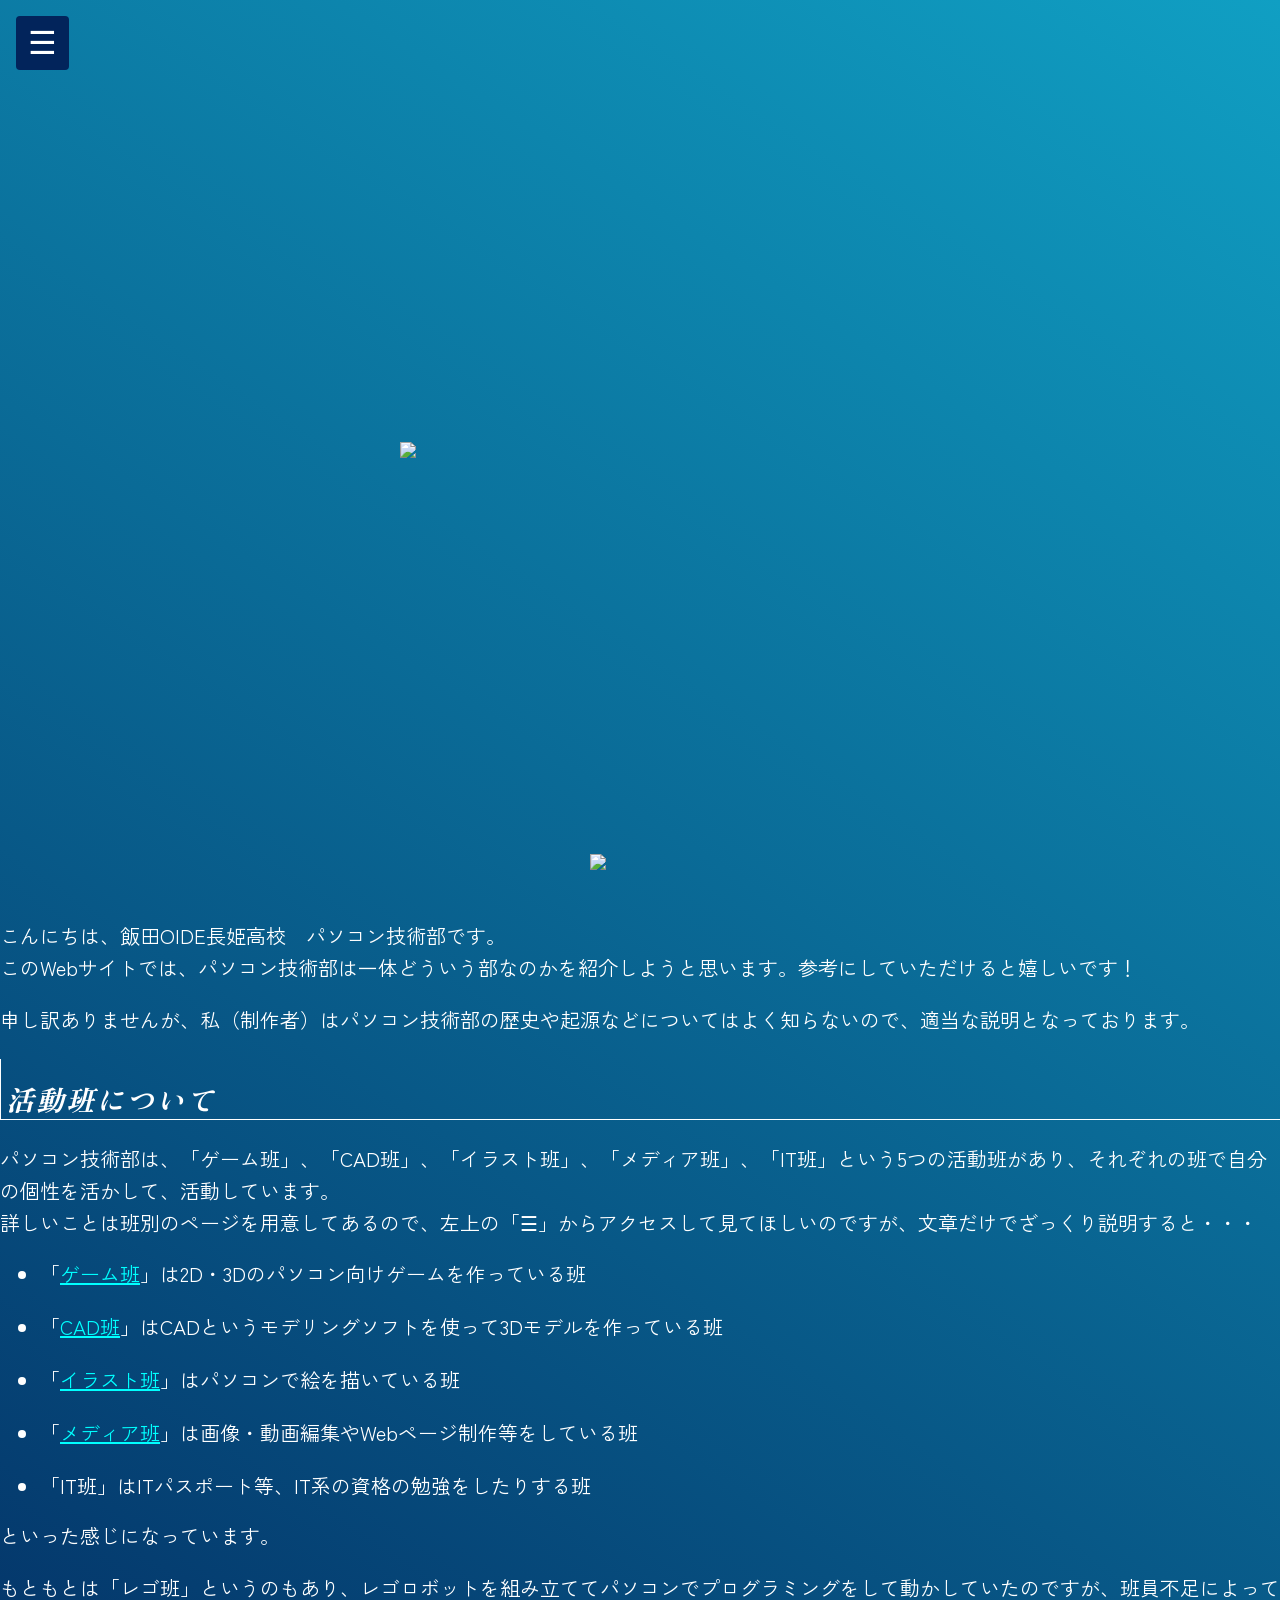
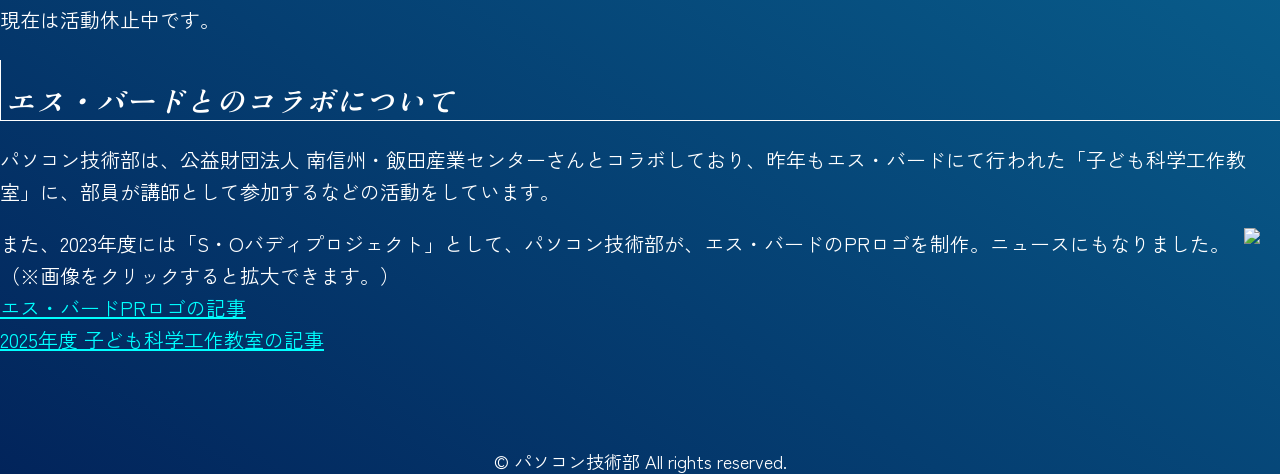
==== index.html @ f40a510d "Update index.html" ====
<!DOCTYPE html>


<head>
  <meta charset="UTF-8">
  <title>パソコン技術部</title>
  <link rel="stylesheet" href="./style.css">
  <meta name="viewport" content="width=device-width, initial-scale=1">
  <!--検索エンジン拒否コード-->
  <meta name="robots" content="noindex">

  <!--Google Fontsの呼び出し-->
<link rel="preconnect" href="https://fonts.googleapis.com">
<link rel="preconnect" href="https://fonts.gstatic.com" crossorigin>
<link href="https://fonts.googleapis.com/css2?family=BIZ+UDPGothic:wght@400;700&family=Noto+Sans+JP:wght@100..900&family=Zen+Kaku+Gothic+New:wght@300;400;500;700;900&family=Zen+Old+Mincho:wght@400;500;600;700;900&display=swap" rel="stylesheet">
</head>

<body>
<header class="header">
  <img src="パソ技マキナスロゴ白.png" class="pcteclogomkns">

  <div class="scroll-area">

    <img src="Webサイト用スクロールしろやぼけ画像.png" class="scrollimg">
  </div>
</header>


<button id="menu_button" class="menu_button">☰</button>
    <nav id="side_menu" class="side_menu">
    <ul>
      <li><a href="index.html">トップページ</a></li>
      <li><a href="game squad.html">ゲーム班</a></li>
      <li><a href="illust squad.html">イラスト班</a></li>
      <li><a href="3d_cad squad.html">CAD班</a></li>
      <li><a href="media squad.html">メディア班</a></li>
    </ul>
  </nav>
  
<div class="wrapper">
  
  <p>
    こんにちは、飯田OIDE長姫高校　パソコン技術部です。
    <br>
    このWebサイトでは、パソコン技術部は一体どういう部なのかを紹介しようと思います。参考にしていただけると嬉しいです！
  </p>

  <p>
    申し訳ありませんが、私（制作者）はパソコン技術部の歴史や起源などについてはよく知らないので、適当な説明となっております。
  </p>

  <h2>活動班について</h2>
  <p>
    パソコン技術部は、「ゲーム班」、「CAD班」、「イラスト班」、「メディア班」、「IT班」という5つの活動班があり、それぞれの班で自分の個性を活かして、活動しています。
  <br>
  
    詳しいことは班別のページを用意してあるので、左上の「☰」からアクセスして見てほしいのですが、文章だけでざっくり説明すると・・・
  </p>
  
    <ul>
    <li>「<a href="game squad.html">ゲーム班</a>」は2D・3Dのパソコン向けゲームを作っている班</li>
    <br>
    <li>「<a href="3d_cad squad.html">CAD班</a>」はCADというモデリングソフトを使って3Dモデルを作っている班</li>
    <br>
    <li>「<a href="illust squad.html">イラスト班</a>」はパソコンで絵を描いている班</li>
    <br>
    <li>「<a href="media squad.html">メディア班</a>」は画像・動画編集やWebページ制作等をしている班</li>
    <br>
    <li>「IT班」はITパスポート等、IT系の資格の勉強をしたりする班</li>
    </ul>
  
    <p>といった感じになっています。</p>
  
  <p>もともとは「レゴ班」というのもあり、レゴロボットを組み立ててパソコンでプログラミングをして動かしていたのですが、班員不足によって現在は活動休止中です。</p>

  <h2>エス・バードとのコラボについて</h2>
  <p>
    パソコン技術部は、公益財団法人 南信州・飯田産業センターさんとコラボしており、昨年もエス・バードにて行われた「子ども科学工作教室」に、部員が講師として参加するなどの活動をしています。
  </p>

  <p>
    <img src="so logo.png" class="sologo">
    また、2023年度には「S・Oバディプロジェクト」として、パソコン技術部が、エス・バードのPRロゴを制作。ニュースにもなりました。（※画像をクリックすると拡大できます。）
    <br>
    <a href="https://minamishinshu.jp/2024/03/26/359956/" target="_blank">エス・バードPRロゴの記事</a>
    <br>
    <a href="https://iida.keizai.biz/headline/1469/#" target="_blank">2025年度 子ども科学工作教室の記事</a>
  </p>
<br>
<br>
<br>
  
<div id="kakudai" class="kakudai">
      <span class="close">&times;</span>
      <img class="kakudai-content" id="kakudai-img">
    </div>
  <footer class="footer"><center>&copy; パソコン技術部 All rights reserved.</center></footer>
  <script src="script.js"></script>
</div>  
</body>
</html>
---- style.css ----
@charset "UTF-8";
  
  /* 基本設定 */
html {
	font-family: sans-serif;
}

html * {
	box-sizing: border-box;
}

/* ※注：このCSSは、トップページ(index.html)用です。班別のページ用は、"hey!.css"です。間違えないように気を付けてください。 */


/*Google Fontsのフォント指定（Zen Kaku Gothic New, BIZ UDPGothic, Zen Old Mincho）*/
.zen-kaku-gothic-new-light {
  font-family: "Zen Kaku Gothic New", sans-serif;
  font-weight: 300;
  font-style: normal;
}

.zen-kaku-gothic-new-regular {
  font-family: "Zen Kaku Gothic New", sans-serif;
  font-weight: 400;
  font-style: normal;
}

.zen-kaku-gothic-new-medium {
  font-family: "Zen Kaku Gothic New", sans-serif;
  font-weight: 500;
  font-style: normal;
}

.zen-kaku-gothic-new-bold {
  font-family: "Zen Kaku Gothic New", sans-serif;
  font-weight: 700;
  font-style: normal;
}

.zen-kaku-gothic-new-black {
  font-family: "Zen Kaku Gothic New", sans-serif;
  font-weight: 900;
  font-style: normal;
}

.biz-udpgothic-regular {
  font-family: "BIZ UDPGothic", sans-serif;
  font-weight: 400;
  font-style: normal;
}

.biz-udpgothic-bold {
  font-family: "BIZ UDPGothic", sans-serif;
  font-weight: 700;
  font-style: normal;
}


.noto-sans-jp-<uniquifier> {
  font-family: "Noto Sans JP", sans-serif;
  font-optical-sizing: auto;
  font-weight: <weight>;
  font-style: normal;
}

.zen-old-mincho-regular {
  font-family: "Zen Old Mincho", serif;
  font-weight: 400;
  font-style: normal;
}

.zen-old-mincho-medium {
  font-family: "Zen Old Mincho", serif;
  font-weight: 500;
  font-style: normal;
}

.zen-old-mincho-semibold {
  font-family: "Zen Old Mincho", serif;
  font-weight: 600;
  font-style: normal;
}

.zen-old-mincho-bold {
  font-family: "Zen Old Mincho", serif;
  font-weight: 700;
  font-style: normal;
}

.zen-old-mincho-black {
  font-family: "Zen Old Mincho", serif;
  font-weight: 900;
  font-style: normal;
}
/* ここまでがフォントの呼び出しコード */


/*ここからが本番*/

body {
  font-family: "Zen Kaku Gothic New", "Yu Gothic", "Noto Sans JP", "Hiragino Kaku Gothic ProN", "Hiragino Sans", "Meiryo", sans-serif; 
  
	margin:  0 0 0 0;
	color: #fff;
  background: linear-gradient(33deg, #02245b, #109fc3);
}

/* ページ左上の「☰」の設定 */
.menu_button {
  position: fixed;
  top: 16px;
  left: 16px;
  z-index: 1001;
  background-color: #02245b;
  color: #fff;
  font-family: sans-serif;
  font-size: 32px;
  border: none;
  padding: 8px 12px;
  cursor: pointer;
  border-radius: 4px;
}
.menu_button:hover{
	background-color: #999;
}

/* ☰をクリックして展開するメニューの表示項目的な（？） */
.side_menu{
  position: fixed;
  top: 0;
  left: -250px; /* 非表示 */
  width: 250px;
  height: 100%;
  background-color: #02245b;
  color: white;
  transition: left 0.3s ease;
  z-index: 1000;
  padding: 60px 16px 16px;
}

/* この辺はいじる必要ないんじゃない？ */
.side_menu ul {
  list-style: none;
  padding-left: 20px;
  margin: 0;
}

.side_menu li {
  margin: 50px 0;
}

.side_menu a {
  color: white;
  text-decoration: none;
  font-family: "Zen Kaku Gothic New";
  font-weight: 500;		/* フォントの太さ指定　ここでは500なのでMedium */
  font-size: 20px;
  transition: background-color 0.3s ease, color 0.3s ease; /* ホバーした時のアニメーション！アニメーションって...ンフーンフフフフフ */
}

.side_menu a:hover {
  color: #000;
  background-color: #fff;
  font-family: "Zen Kaku Gothic New";
  font-weight: 900;		/* フォントの太さ指定　ここでは900なのでBlack*/
  font-size: 22px;
}

.side_menu.open {
  left: 0;
}

/* ヘッダー「パソコン技術部」の部分（電気電子工学科のWebサイトをパクったとこ） */
.header {
  width: 100vw;
  height: 100svh; /* ← 100vhより安全（AI曰く） */  
  color: white;
  display: flex;
  flex-direction: column;
  justify-content: center; /* 縦中央 */
  align-items: center;     /* 横中央 */
  padding: 0;
  text-align: center;
  position: relative;
}

/* ヘッダー内の画像「パソコン技術部」の部分（フォントはマキナス4Square） */
.pcteclogomkns{
  width: min(480px, 80vw); 
  height: auto;
  margin: 0;
}


.scrollimg{
	width: 100px;
}

.scroll-area {
  position: absolute;
  bottom: 30px;
  display: flex;
  flex-direction: column;
  align-items: center;
}

/* ハイパーリンク */
a {
	font-family: "Zen Kaku Gothic New";
	color: #00ffff;
}
/* マウスでホバーしてるとき */
a:hover {
	color: #00ff66;
}
/* リンク踏んだ後 */
a:visited {
	color #00ff00;
}

p,h1,h2,h3,h4,h5,h6 {
	margin-top: 10;
}
  
p {
  line-height: 1.6;
  font-size: 20px;
  font-family: "Zen Kaku Gothic New";
  font-style: normal;
}

li {
  font-family: "Zen Kaku Gothic New";		/* 活動班についてのリストのやつ */
  font-size: 20px;
}

h6{
    font-family: "Zen Kaku Gothic New";
    font-size: 24px;
    font-weight: bold;
    letter-spacing: 2px;
    border-left: #fff solid 5px;
    padding-left: 5px;
}


h2{
    font-family: "Zen Old Mincho";
    font-size: 28px;
    font-weight: 900;
	font-style: italic;
    letter-spacing: 2px;
    border-left: #fff solid 1px;
	border-bottom: #fff solid 1px;
    padding-left: 5px;
	padding-top: 20px;
}

h1{
  font-size: 30px;
  color: #fff;
  font-weight: bold;
  margin-left: 0;
  
  padding-left: 10px;
  
  user-select: none;
}

footer{
  font-size: 18px;
  font-family: "Zen Kaku Gothic New";
}

.sologo{
  float: right;
  max-width: 20%;
	height: auto;
	padding: 0 1em 1em 0;		/* 文字と画像との余白 */
  display: flex;
}

.kakudai{
  display: none;
  position: fixed;
  z-index: 2000; /* サイドメニューより上に表示 */
  left: 0;
  top: 0;
  width: 100%;
  height: 100%;
  background-color: rgba(0, 0, 0, 0.8);
  justify-content: center;
  align-items: center;
}

.kakudai-content{
  display: block;
  margin: auto;
  max-width: 90%;
  max-height: 80vh;
  border-radius: 10px;
  box-shadow: 0 0 10px #fff;
}

.kakudai.open{
  display: flex;
}

.close {
  position: absolute;
  top: 30px;
  right: 50px;
  color: #fff;
  font-size: 40px;
  font-weight: bold;
  cursor: pointer;
}

.container {
  max-width: 1200px;
  margin: 0 auto;
  padding: 16px;
}

.flex-box {
  display: flex;
  flex-wrap: wrap;
  gap: 16px;
}
.wrapper {
	margin:	0 auto 0 auto;		/* 余白（変えなくてよい） */
	max-width: 1300px;		/* 最大表示幅（変えなくてよい） */
}


@media (max-width: 600px) {
  
  h2 {
	  font-size: 20px
  }

  /* 本文の文字も少し詰める */
  p {
    font-size: 16px;            /* 文字サイズ小さめ */
    line-height: 1.4;           /* 行間を狭める */
    letter-spacing: 0;          /* 文字間は標準に */
  }

  li {
	font-size: 16px;
  }
	
  /* 画像（横並び → 縦並び） */
  .flex-box {
    flex-direction: column;     /* 縦並び */
    gap: 8px;                   /* 余白を小さく */
  }
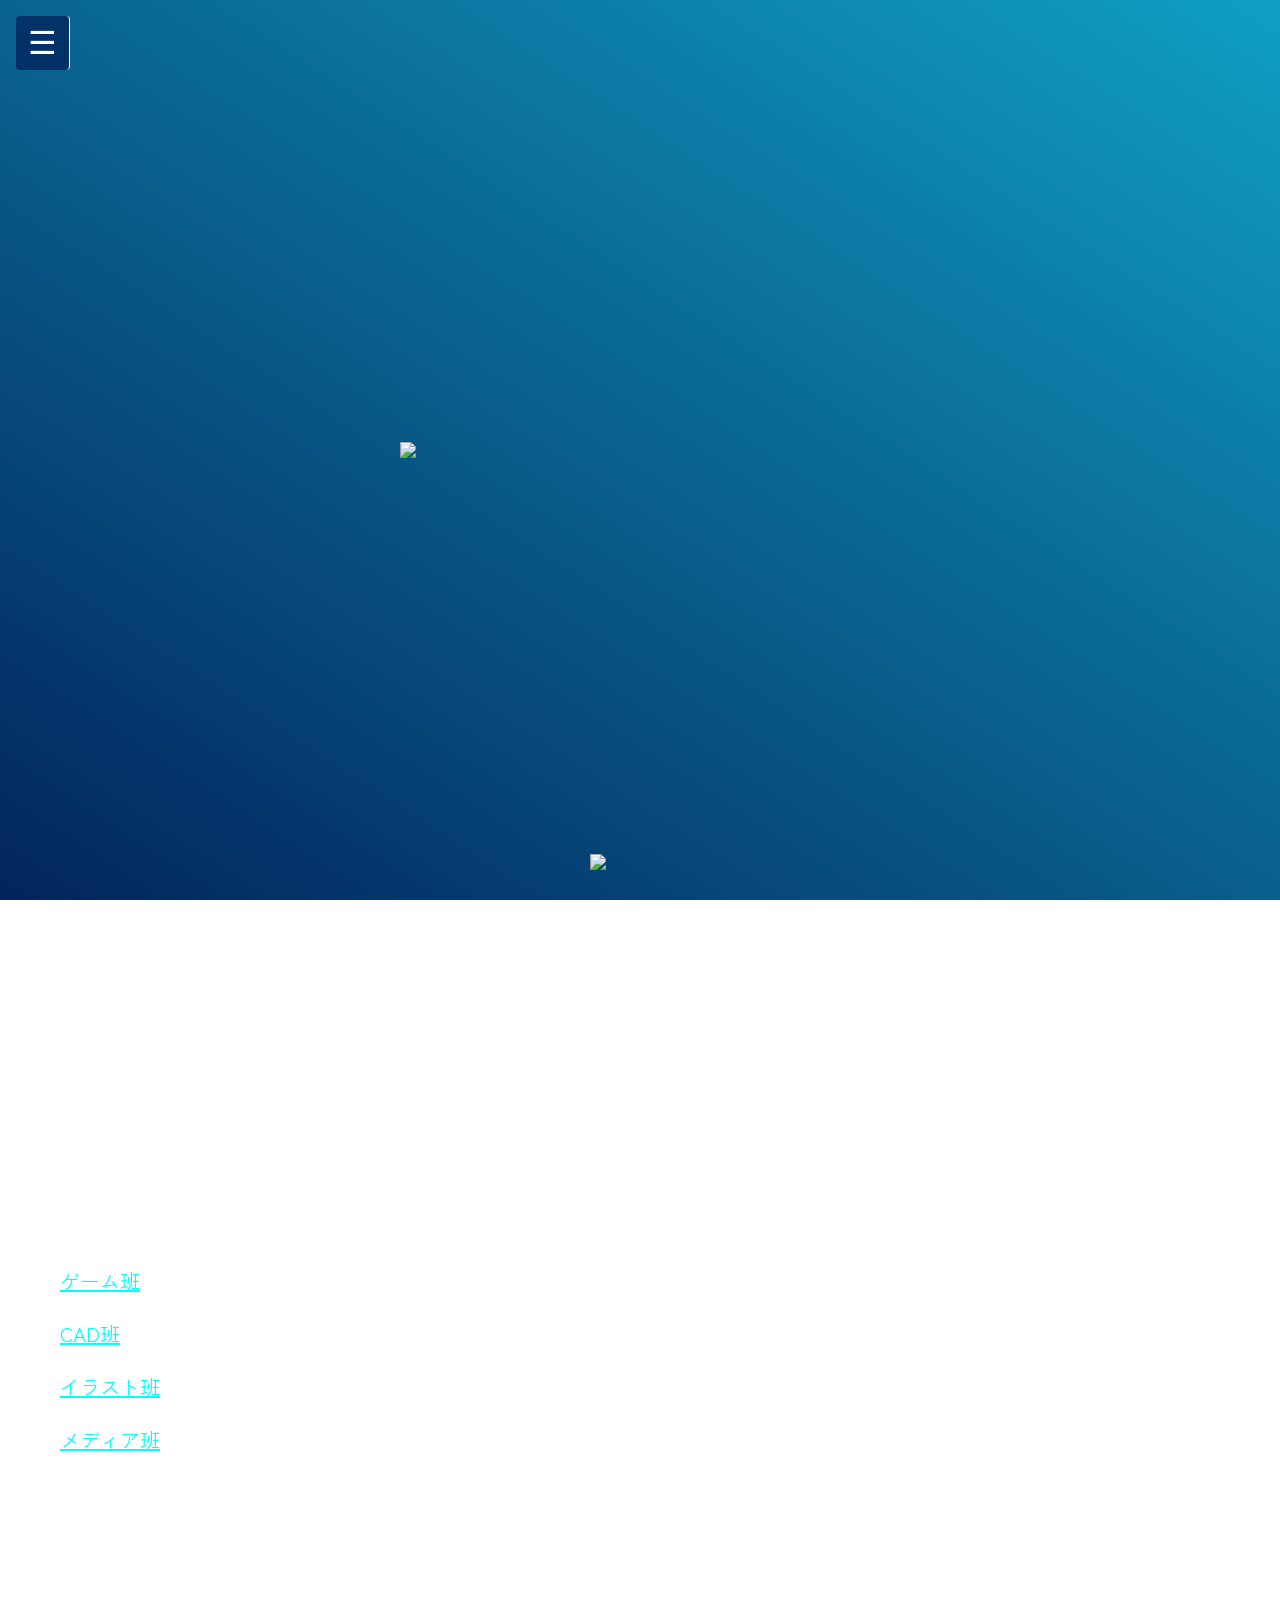
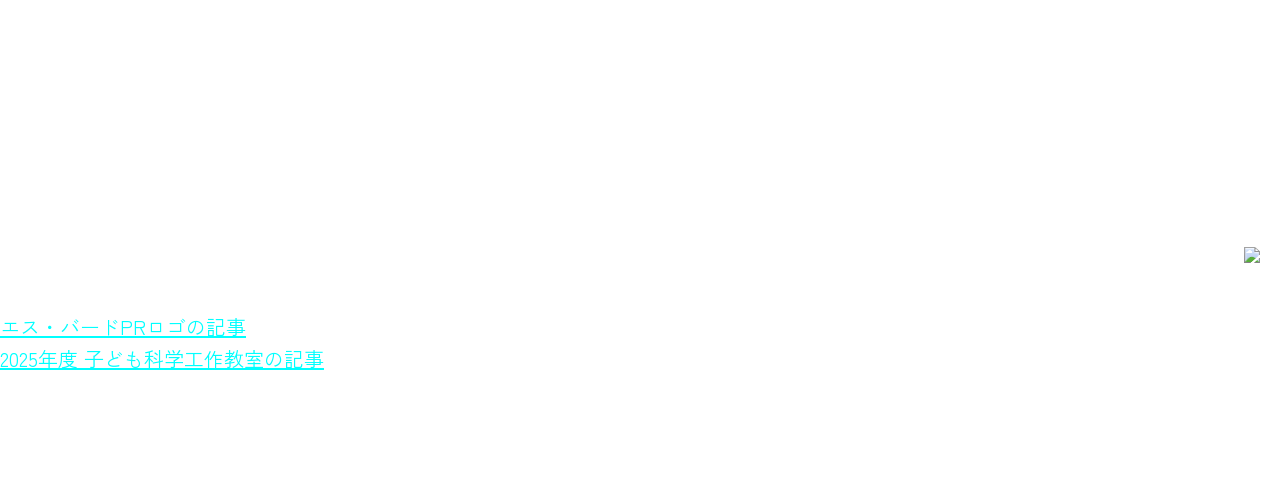
==== commit 385a87ab: "Update index.html" ====
--- a/index.html
+++ b/index.html
@@ -30,10 +30,10 @@
     <nav id="side_menu" class="side_menu">
     <ul>
       <li><a href="index.html">トップページ</a></li>
-      <li><a href="game squad.html">ゲーム班</a></li>
-      <li><a href="illust squad.html">イラスト班</a></li>
-      <li><a href="3d_cad squad.html">CAD班</a></li>
-      <li><a href="media squad.html">メディア班</a></li>
+      <li><a href="game.html">ゲーム班</a></li>
+      <li><a href="illust.html">イラスト班</a></li>
+      <li><a href="cad.html">CAD班</a></li>
+      <li><a href="media.html">メディア班</a></li>
     </ul>
   </nav>
   
--- a/style.css
+++ b/style.css
@@ -1,8 +1,9 @@
 @charset "UTF-8";
-  
-  /* 基本設定 */
+
+/* 基本設定 */
 html {
 	font-family: sans-serif;
+	height: 100%;
 }
 
 html * {
@@ -55,14 +56,6 @@
   font-style: normal;
 }
 
-
-.noto-sans-jp-<uniquifier> {
-  font-family: "Noto Sans JP", sans-serif;
-  font-optical-sizing: auto;
-  font-weight: <weight>;
-  font-style: normal;
-}
-
 .zen-old-mincho-regular {
   font-family: "Zen Old Mincho", serif;
   font-weight: 400;
@@ -98,11 +91,19 @@
 /*ここからが本番*/
 
 body {
-  font-family: "Zen Kaku Gothic New", "Yu Gothic", "Noto Sans JP", "Hiragino Kaku Gothic ProN", "Hiragino Sans", "Meiryo", sans-serif; 
-  
+	font-family: "Zen Kaku Gothic New", "Yu Gothic", "Noto Sans JP", "Hiragino Kaku Gothic ProN", "Hiragino Sans", "Meiryo", sans-serif; 
 	margin:  0 0 0 0;
 	color: #fff;
-  background: linear-gradient(33deg, #02245b, #109fc3);
+	background: linear-gradient(33deg, #02245b, #109fc3);
+	min-height: 100vh;
+	background-attachment: fixed;
+}
+
+
+/* ページ内の文字をマウスで選択したときの色を変える */
+::selection {
+  background-color: #e6ff00;
+  color: #02245b; 
 }
 
 /* ページ左上の「☰」の設定 */
@@ -111,7 +112,7 @@
   top: 16px;
   left: 16px;
   z-index: 1001;
-  background-color: #02245b;
+  background-color: #02245bc4;
   color: #fff;
   font-family: sans-serif;
   font-size: 32px;
@@ -119,6 +120,7 @@
   padding: 8px 12px;
   cursor: pointer;
   border-radius: 4px;
+  border-right: #fff solid 1px;
 }
 .menu_button:hover{
 	background-color: #999;
@@ -131,11 +133,12 @@
   left: -250px; /* 非表示 */
   width: 250px;
   height: 100%;
-  background-color: #02245b;
+  background-color: #02245bc4;
   color: white;
   transition: left 0.3s ease;
   z-index: 1000;
   padding: 60px 16px 16px;
+  border-right: #fff solid 1px;
 }
 
 /* この辺はいじる必要ないんじゃない？ */
@@ -215,11 +218,11 @@
 }
 /* リンク踏んだ後 */
 a:visited {
-	color #00ff00;
+	color: #00ff00;
 }
 
 p,h1,h2,h3,h4,h5,h6 {
-	margin-top: 10;
+	margin-top: 10px;
 }
   
 p {
@@ -234,26 +237,15 @@
   font-size: 20px;
 }
 
-h6{
+/* 「活動班について」と、「エス・バードとのコラボについて」のところ */
+h2{
     font-family: "Zen Kaku Gothic New";
-    font-size: 24px;
-    font-weight: bold;
-    letter-spacing: 2px;
-    border-left: #fff solid 5px;
-    padding-left: 5px;
-}
-
-
-h2{
-    font-family: "Zen Old Mincho";
     font-size: 28px;
-    font-weight: 900;
-	font-style: italic;
-    letter-spacing: 2px;
+    font-weight: 100;
     border-left: #fff solid 1px;
 	border-bottom: #fff solid 1px;
     padding-left: 5px;
-	padding-top: 20px;
+	padding-top: 40px;
 }
 
 h1{
@@ -261,9 +253,7 @@
   color: #fff;
   font-weight: bold;
   margin-left: 0;
-  
   padding-left: 10px;
-  
   user-select: none;
 }
 
@@ -332,11 +322,15 @@
 	max-width: 1300px;		/* 最大表示幅（変えなくてよい） */
 }
 
+/* h1～h6の基本フォント。ZenOldMinchoが表示できない場合は、Yu MinchoやHiragino Minchoなどから表示できるフォントに置き換える。*/
+h1, h2, h3, h4, h5, h6 {
+  font-family: "Zen Kaku Gothic New", "Yu Gothic", "Noto Sans JP", "Hiragino Kaku Gothic ProN", "Hiragino Sans", "Meiryo", sans-serif; 
+}
 
 @media (max-width: 600px) {
   
   h2 {
-	  font-size: 20px
+	  font-size: 20px;
   }
 
   /* 本文の文字も少し詰める */
@@ -355,3 +349,14 @@
     flex-direction: column;     /* 縦並び */
     gap: 8px;                   /* 余白を小さく */
   }
+
+  /* .sologoもスマホ幅では回り込み解除 */
+  .sologo {
+    max-width: 100%;
+    float: none;
+    display: block;
+    margin: 0 auto;
+    padding: 0 0 1em 0;
+  }
+
+}
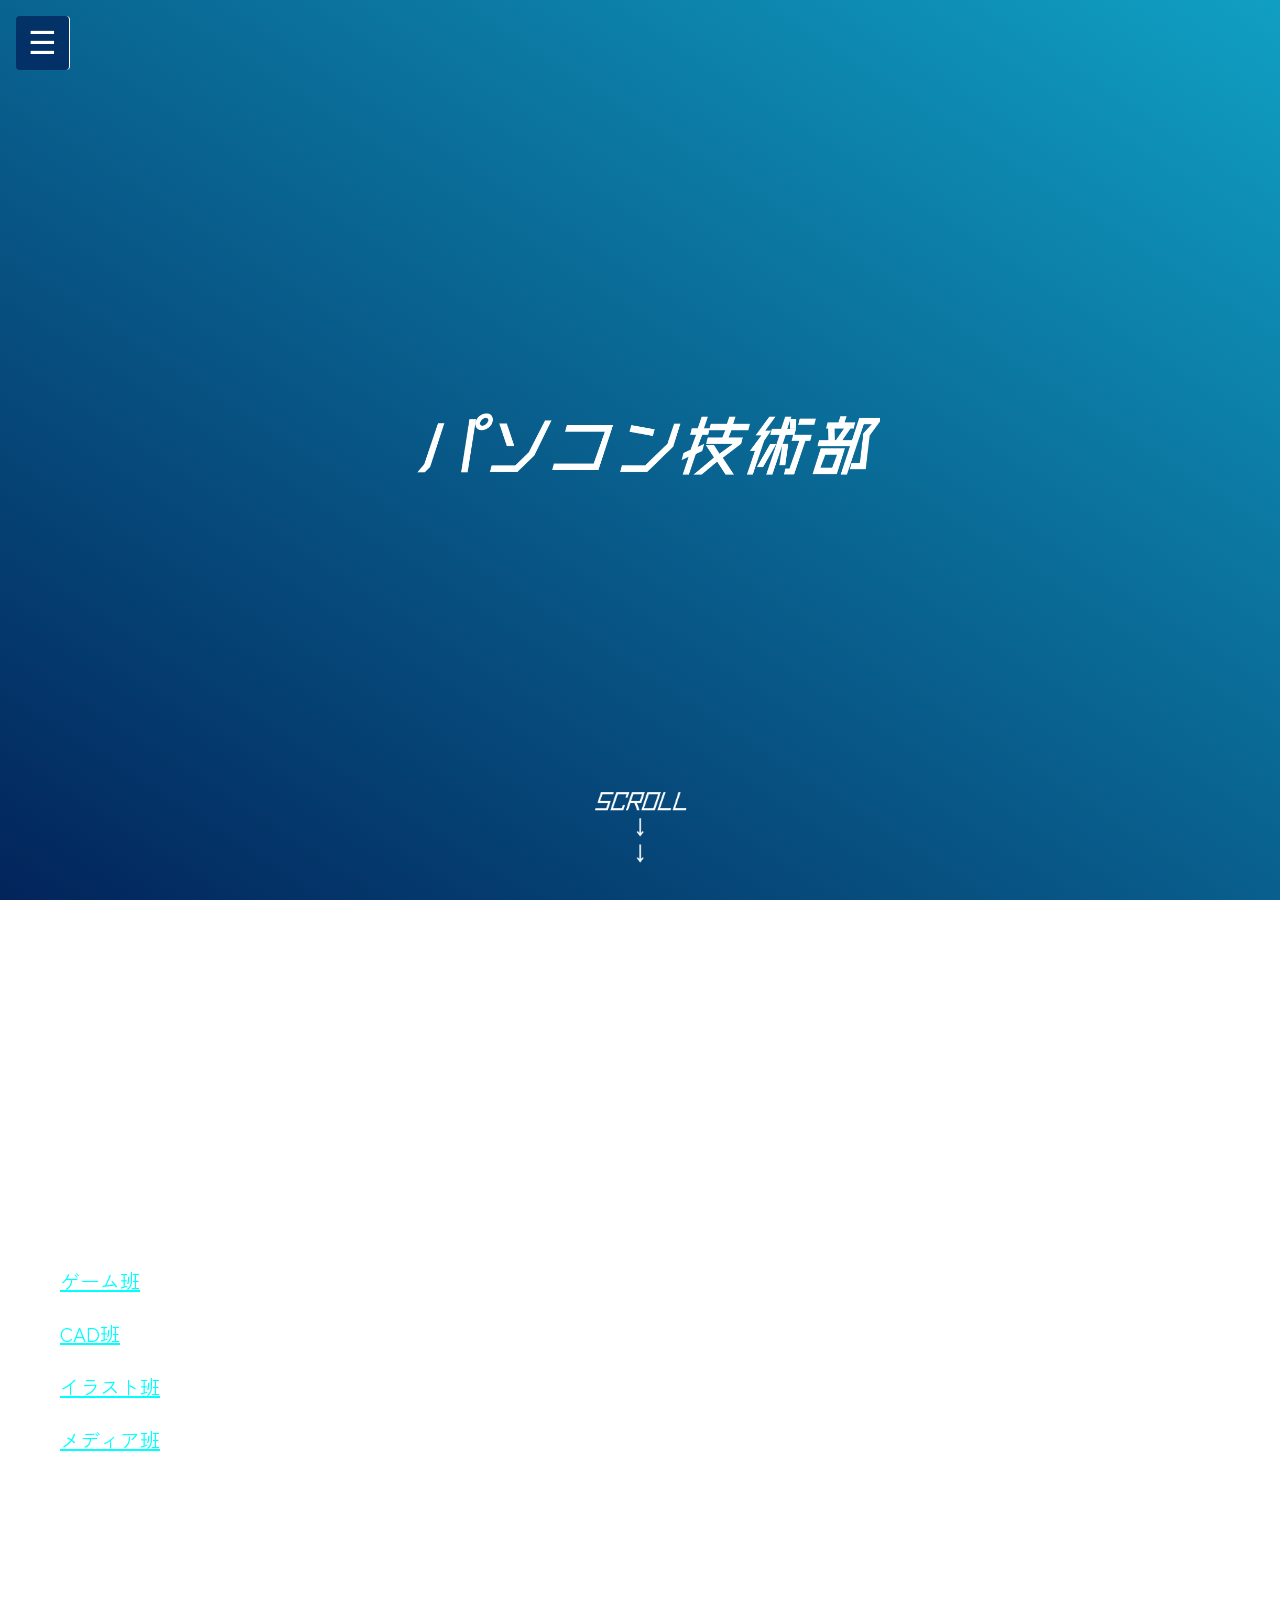
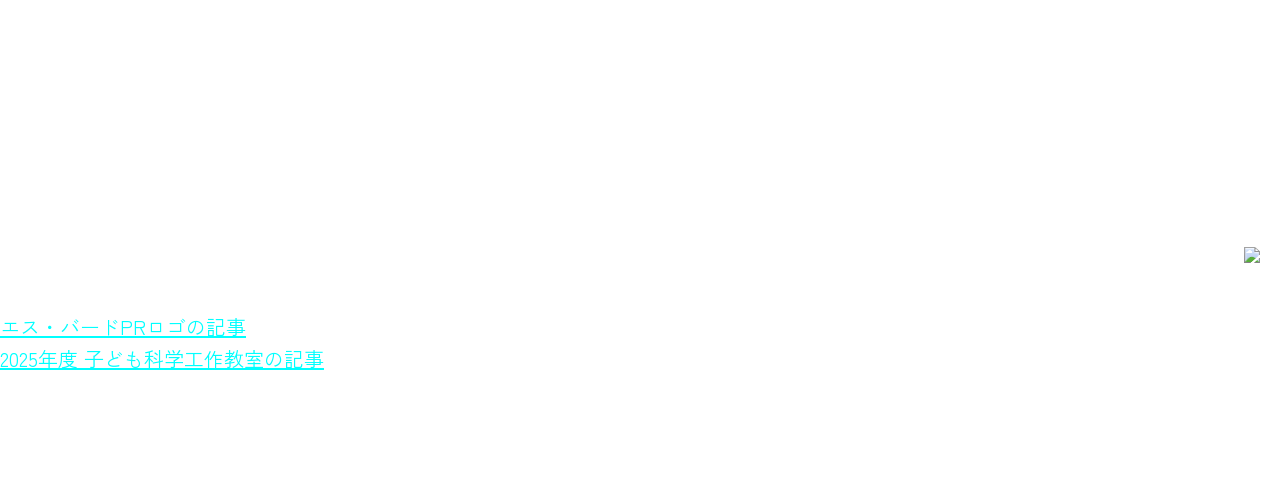
==== commit 85aac41f: "Update image paths in index.html" ====
--- a/index.html
+++ b/index.html
@@ -17,11 +17,11 @@
 
 <body>
 <header class="header">
-  <img src="パソ技マキナスロゴ白.png" class="pcteclogomkns">
+  <img src="images/パソ技マキナスロゴ白.png" class="pcteclogomkns">
 
   <div class="scroll-area">
 
-    <img src="Webサイト用スクロールしろやぼけ画像.png" class="scrollimg">
+    <img src="images/Webサイト用スクロールしろやぼけ画像.png" class="scrollimg">
   </div>
 </header>
 
@@ -79,7 +79,7 @@
   </p>
 
   <p>
-    <img src="so logo.png" class="sologo">
+    <img src="images/so logo.png" class="sologo">
     また、2023年度には「S・Oバディプロジェクト」として、パソコン技術部が、エス・バードのPRロゴを制作。ニュースにもなりました。（※画像をクリックすると拡大できます。）
     <br>
     <a href="https://minamishinshu.jp/2024/03/26/359956/" target="_blank">エス・バードPRロゴの記事</a>
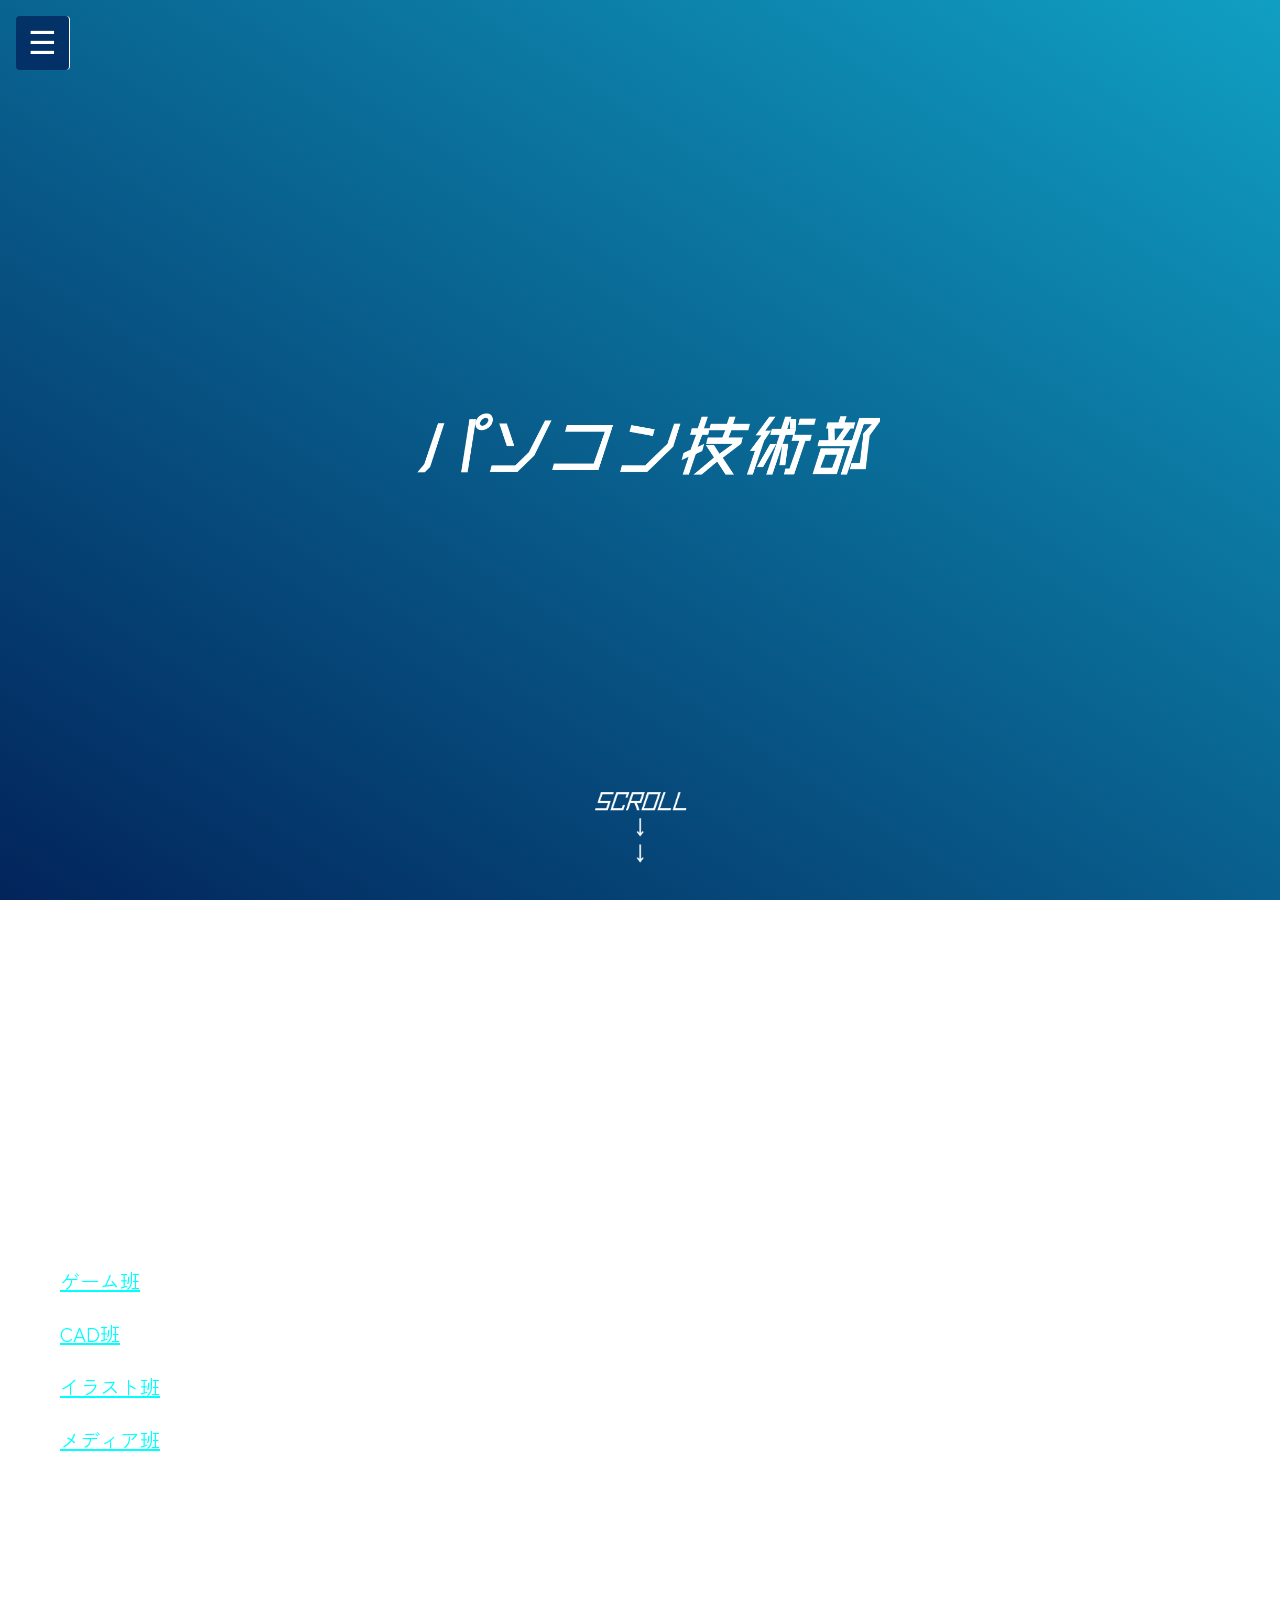
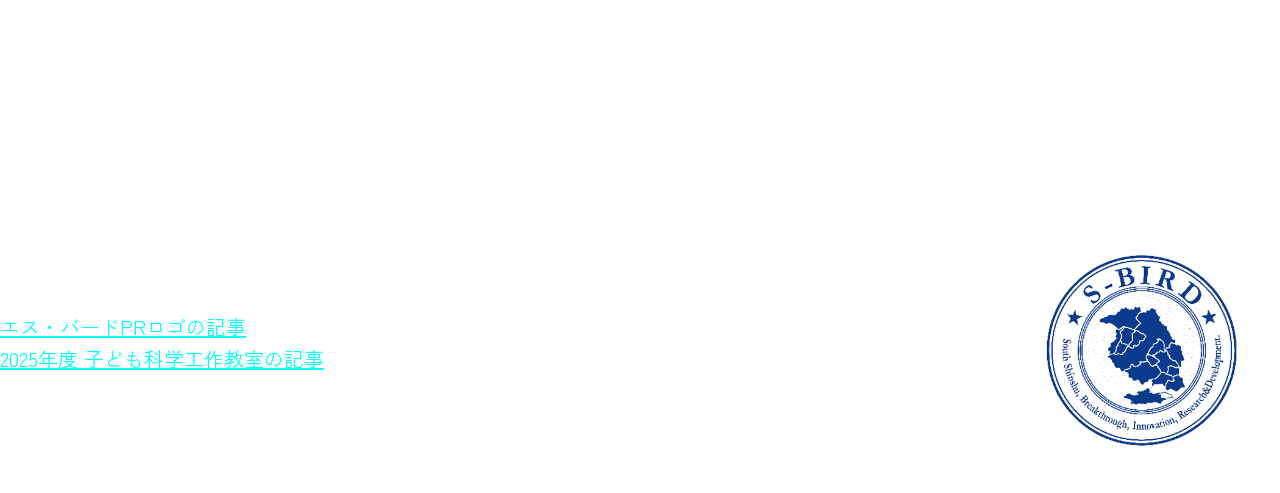
==== commit efc99a89: "Fix broken links and image source in index.html" ====
--- a/index.html
+++ b/index.html
@@ -58,13 +58,13 @@
   </p>
   
     <ul>
-    <li>「<a href="game squad.html">ゲーム班</a>」は2D・3Dのパソコン向けゲームを作っている班</li>
+    <li>「<a href="game.html">ゲーム班</a>」は2D・3Dのパソコン向けゲームを作っている班</li>
     <br>
-    <li>「<a href="3d_cad squad.html">CAD班</a>」はCADというモデリングソフトを使って3Dモデルを作っている班</li>
+    <li>「<a href="cad.html">CAD班</a>」はCADというモデリングソフトを使って3Dモデルを作っている班</li>
     <br>
-    <li>「<a href="illust squad.html">イラスト班</a>」はパソコンで絵を描いている班</li>
+    <li>「<a href="illust.html">イラスト班</a>」はパソコンで絵を描いている班</li>
     <br>
-    <li>「<a href="media squad.html">メディア班</a>」は画像・動画編集やWebページ制作等をしている班</li>
+    <li>「<a href="media.html">メディア班</a>」は画像・動画編集やWebページ制作等をしている班</li>
     <br>
     <li>「IT班」はITパスポート等、IT系の資格の勉強をしたりする班</li>
     </ul>
@@ -79,7 +79,7 @@
   </p>
 
   <p>
-    <img src="images/so logo.png" class="sologo">
+    <img src="images/so_logo.png" class="sologo">
     また、2023年度には「S・Oバディプロジェクト」として、パソコン技術部が、エス・バードのPRロゴを制作。ニュースにもなりました。（※画像をクリックすると拡大できます。）
     <br>
     <a href="https://minamishinshu.jp/2024/03/26/359956/" target="_blank">エス・バードPRロゴの記事</a>
